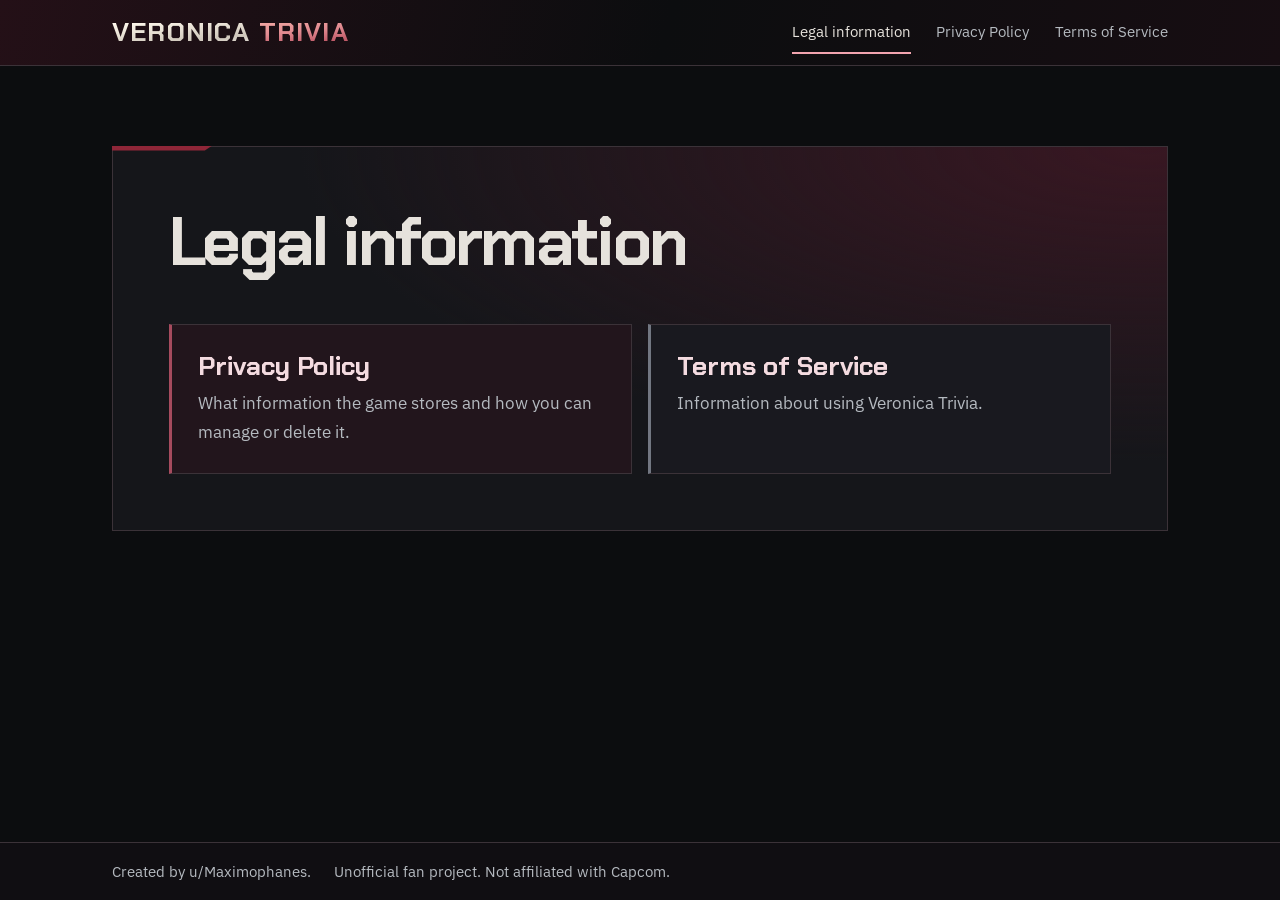
==== index.html @ 4607831f "Build local Veronica Trivia legal website" ====
<!doctype html>
<html lang="en">
<head>
  <meta charset="utf-8">
  <meta name="viewport" content="width=device-width, initial-scale=1">
  <meta name="description" content="Read the Privacy Policy and Terms of Service for Veronica Trivia.">
  <title>Veronica Trivia — Legal information</title>
  <link rel="icon" href="data:,">
  <link rel="stylesheet" href="style.css">
</head>
<body>
  <a class="skip-link" href="#main">Skip to content</a>
  <header class="site-header">
    <div class="shell masthead">
      <a class="wordmark" href="index.html"><span>Veronica</span> <span>Trivia</span></a>
      <nav aria-label="Main">
        <ul class="site-navigation">
          <li><a href="index.html" aria-current="page">Legal information</a></li>
          <li><a href="privacy.html">Privacy Policy</a></li>
          <li><a href="terms.html">Terms of Service</a></li>
        </ul>
      </nav>
    </div>
  </header>
  <main id="main" class="shell landing" tabindex="-1">
    <div class="landing-panel">
      <h1>Legal information</h1>
      <ul class="document-links">
        <li>
          <a href="privacy.html" class="document-link" aria-labelledby="privacy-label" aria-describedby="privacy-summary">
            <h2 id="privacy-label">Privacy Policy</h2>
            <p id="privacy-summary">What information the game stores and how you can manage or delete it.</p>
          </a>
        </li>
        <li>
          <a href="terms.html" class="document-link" aria-labelledby="terms-label" aria-describedby="terms-summary">
            <h2 id="terms-label">Terms of Service</h2>
            <p id="terms-summary">Information about using Veronica Trivia.</p>
          </a>
        </li>
      </ul>
    </div>
  </main>
  <footer class="site-footer">
    <div class="shell credits">
      <p>Created by u/Maximophanes.</p>
      <p>Unofficial fan project. Not affiliated with Capcom.</p>
    </div>
  </footer>
</body>
</html>
---- style.css ----
@font-face {
  font-family: "Chakra Petch";
  src: url("fonts/chakra-petch-latin-700-normal.woff2") format("woff2");
  font-style: normal;
  font-weight: 700;
  font-display: swap;
}

@font-face {
  font-family: "IBM Plex Sans";
  src: url("fonts/ibm-plex-sans-latin-400-normal.woff2") format("woff2");
  font-style: normal;
  font-weight: 400;
  font-display: swap;
}

:root {
  color-scheme: dark;
  --obsidian: #0c0d0f;
  --panel: #15161a;
  --bone: #e6e2dc;
  --muted: #b5bac0;
  --line: #3b3238;
  --oxblood: #4a101b;
  --crimson: #8f2638;
  --link: #f2a4af;
  --focus: #e0b764;
  --display: "Chakra Petch", system-ui, sans-serif;
  --gutter: clamp(1rem, 4.5vw, 2.5rem);
}

* {
  box-sizing: border-box;
}

body {
  margin: 0;
  min-block-size: 100vh;
  display: flex;
  flex-direction: column;
  background: var(--obsidian);
  color: var(--bone);
  font: 1.0625rem / 1.68 "IBM Plex Sans", system-ui, sans-serif;
}

a {
  color: var(--link);
  text-underline-offset: 0.2em;
}

a:hover {
  color: #ffd2d8;
}

a:focus-visible,
main:focus-visible {
  outline: 2px solid var(--focus);
  outline-offset: 4px;
}

.skip-link {
  position: absolute;
  inset: 0.5rem auto auto var(--gutter);
  z-index: 1;
  padding: 0.45rem 0.8rem;
  background: var(--obsidian);
  color: var(--bone);
}

.skip-link:not(:focus) {
  clip-path: inset(50%);
}

.shell {
  inline-size: min(calc(100% - var(--gutter) * 2), 66rem);
  margin-inline: auto;
}

.site-header {
  border-block-end: 1px solid var(--line);
  background: linear-gradient(105deg, #241017, var(--obsidian) 52%, #170d12);
}

.masthead {
  display: flex;
  align-items: center;
  justify-content: space-between;
  flex-wrap: wrap;
  gap: 0.15rem 1.5rem;
  padding-block: 0.65rem;
}

.wordmark {
  display: inline-block;
  color: var(--bone);
  font: 700 clamp(1.28rem, 3.8vw, 1.65rem) / 1.1 var(--display);
  letter-spacing: 0.045em;
  text-decoration: none;
  text-transform: uppercase;
}

.wordmark span:last-child {
  color: #e18b91;
}

@supports (background-clip: text) {
  .wordmark span {
    background: linear-gradient(174deg, #fff9ed 18%, #cfc7bb 70%, #e6e2dc 94%);
    background-clip: text;
    color: transparent;
  }

  .wordmark span:last-child {
    background: linear-gradient(174deg, #f3ada6 10%, #e18b91 47%, #bf5967 78%, #dd757e 96%);
    background-clip: text;
    color: transparent;
  }
}

.site-navigation,
.document-links {
  list-style: none;
  margin: 0;
  padding: 0;
}

.site-navigation {
  display: flex;
  flex-wrap: wrap;
  column-gap: clamp(0.8rem, 2.8vw, 1.6rem);
}

.site-navigation a {
  display: flex;
  align-items: center;
  min-block-size: max(44px, 1.65em);
  border-block-end: 2px solid transparent;
  color: var(--muted);
  font-size: 0.9375rem;
  text-decoration: none;
}

.site-navigation a:hover,
.site-navigation a[aria-current="page"] {
  color: var(--bone);
  border-block-end-color: var(--link);
}

.landing,
.reading {
  flex: 1;
  margin-block: clamp(2.25rem, 7vw, 5rem);
  overflow-wrap: anywhere;
}

.landing-panel {
  position: relative;
  border: 1px solid var(--line);
  padding: clamp(1.25rem, 5vw, 3.5rem);
  background:
    radial-gradient(ellipse at 98% 0%, #381722 0%, transparent 58%),
    var(--panel);
}

.landing-panel::before {
  position: absolute;
  inset: -1px auto auto -1px;
  inline-size: 6.25rem;
  block-size: 0.3rem;
  background: var(--crimson);
  clip-path: polygon(0 0, 100% 0, calc(100% - 0.45rem) 100%, 0 100%);
  content: "";
  pointer-events: none;
}

h1,
h2 {
  margin: 0;
  color: var(--bone);
  font-family: var(--display);
  line-height: 1.18;
}

.landing h1 {
  font-size: clamp(2.25rem, 6vw, 4.2rem);
  letter-spacing: -0.04em;
}

.document-links {
  display: grid;
  grid-template-columns: repeat(2, minmax(0, 1fr));
  gap: 1rem;
  margin-block-start: clamp(1.4rem, 4vw, 2.6rem);
}

.document-link {
  display: block;
  block-size: 100%;
  padding: clamp(1.05rem, 2.7vw, 1.65rem);
  border: 1px solid var(--line);
  border-inline-start: 3px solid #a64b5e;
  background: #22151c;
  text-decoration: none;
}

.document-links li + li .document-link {
  border-inline-start-color: #727782;
  background: #19191f;
}

.document-link:hover h2,
.document-link:focus-visible h2 {
  text-decoration: underline;
  text-underline-offset: 0.2em;
}

.document-link h2 {
  font-size: clamp(1.32rem, 3vw, 1.65rem);
  color: #f4dbe0;
}

.document-link p {
  margin: 0.45rem 0 0;
  color: var(--muted);
}

.reading {
  inline-size: min(calc(100% - var(--gutter) * 2), 46rem);
  margin-inline: auto;
}

.document-header {
  padding-block-end: 1.25rem;
  margin-block-end: 1.6rem;
  border-block-end: 1px solid var(--line);
}

.document-header h1 {
  font-size: clamp(1.95rem, 4.3vw, 3.25rem);
  letter-spacing: -0.035em;
  text-wrap: balance;
  text-align: start;
}

.effective-date {
  margin: 0.7rem 0 0;
  color: var(--muted);
  font-size: 0.9375rem;
}

article section {
  margin-block-start: 2rem;
}

article h2 {
  margin-block-end: 0.65rem;
  font-size: clamp(1.3rem, 2.5vw, 1.55rem);
}

article p,
article ul {
  margin-block: 0.7rem;
}

article ul {
  padding-inline-start: 1.45em;
}

article li + li {
  margin-block-start: 0.3rem;
}

.deletion-path {
  padding: 0.75rem 1rem;
  border-inline-start: 3px solid var(--crimson);
  background: #201319;
}

.document-navigation {
  display: flex;
  flex-wrap: wrap;
  gap: 0.4rem 1.5rem;
  padding-block-start: 1rem;
  margin-block-start: 2.5rem;
  border-block-start: 1px solid var(--line);
}

.document-navigation a {
  display: flex;
  align-items: center;
  min-block-size: max(44px, 1.65em);
}

.site-footer {
  border-block-start: 1px solid var(--line);
  background: #100e12;
}

.credits {
  display: flex;
  align-items: baseline;
  flex-wrap: wrap;
  gap: 0.25rem 1.45rem;
  padding-block: 1rem;
  color: var(--muted);
  font-size: 0.9375rem;
  overflow-wrap: anywhere;
}

.credits p {
  margin: 0;
}

@media (max-width: 39rem) {
  .document-links {
    grid-template-columns: minmax(0, 1fr);
  }
}

@media (forced-colors: active) {
  .wordmark span,
  .wordmark span:last-child {
    color: LinkText;
    background: none;
  }

  .site-navigation a[aria-current="page"] {
    border-block-end-color: LinkText;
  }

  a:focus-visible,
  main:focus-visible {
    outline-color: Highlight;
  }
}
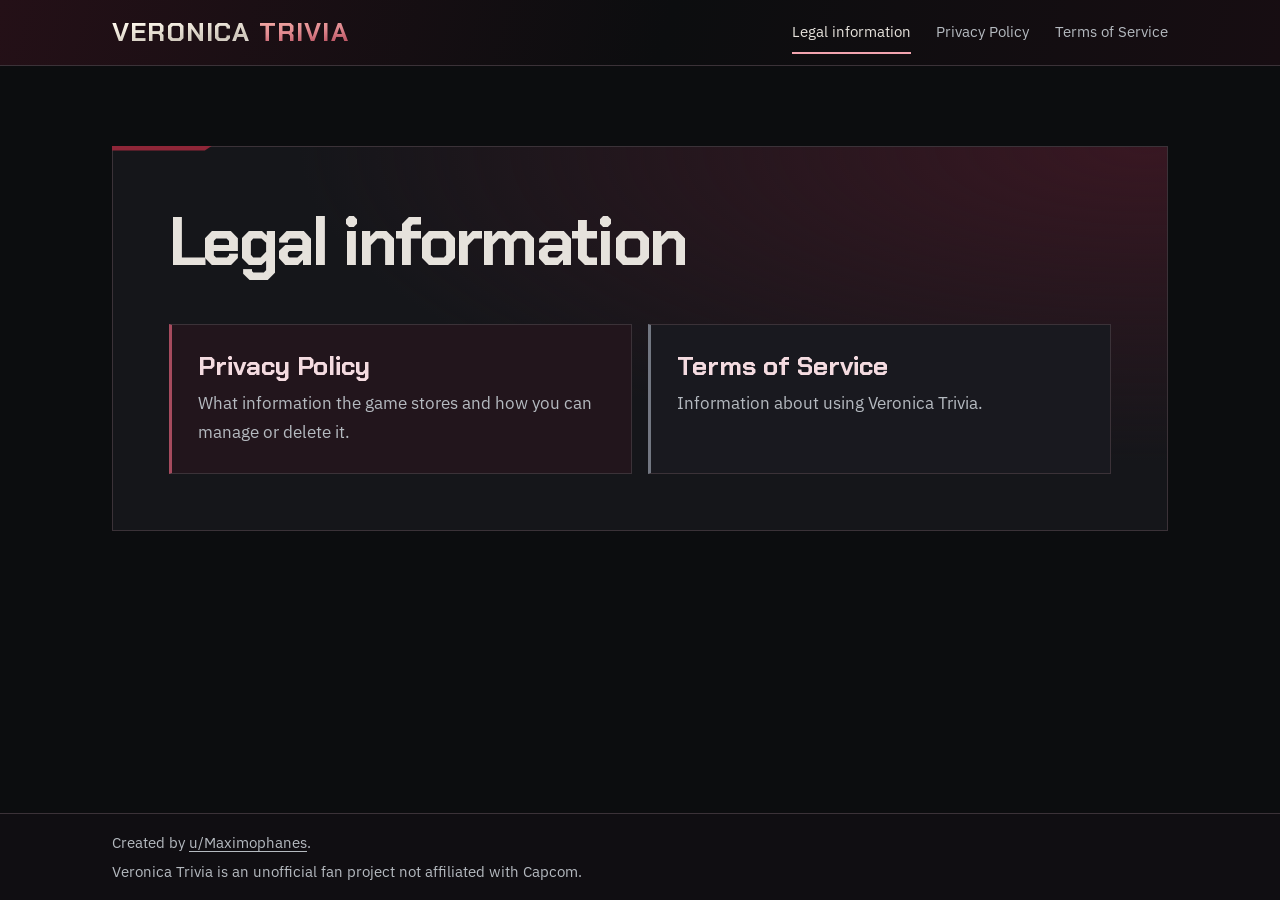
==== commit af3899eb: "Standardize the legal page footers" ====
--- a/index.html
+++ b/index.html
@@ -43,8 +43,8 @@
   </main>
   <footer class="site-footer">
     <div class="shell credits">
-      <p>Created by u/Maximophanes.</p>
-      <p>Unofficial fan project. Not affiliated with Capcom.</p>
+      <p>Created by <a href="https://www.reddit.com/message/compose/?to=Maximophanes">u/Maximophanes</a>.</p>
+      <p>Veronica Trivia is an unofficial fan project not affiliated with Capcom.</p>
     </div>
   </footer>
 </body>
--- a/style.css
+++ b/style.css
@@ -297,10 +297,8 @@
 }
 
 .credits {
-  display: flex;
-  align-items: baseline;
-  flex-wrap: wrap;
-  gap: 0.25rem 1.45rem;
+  display: grid;
+  gap: 0.25rem;
   padding-block: 1rem;
   color: var(--muted);
   font-size: 0.9375rem;
@@ -309,6 +307,10 @@
 
 .credits p {
   margin: 0;
+}
+
+.credits a {
+  color: inherit;
 }
 
 @media (max-width: 39rem) {
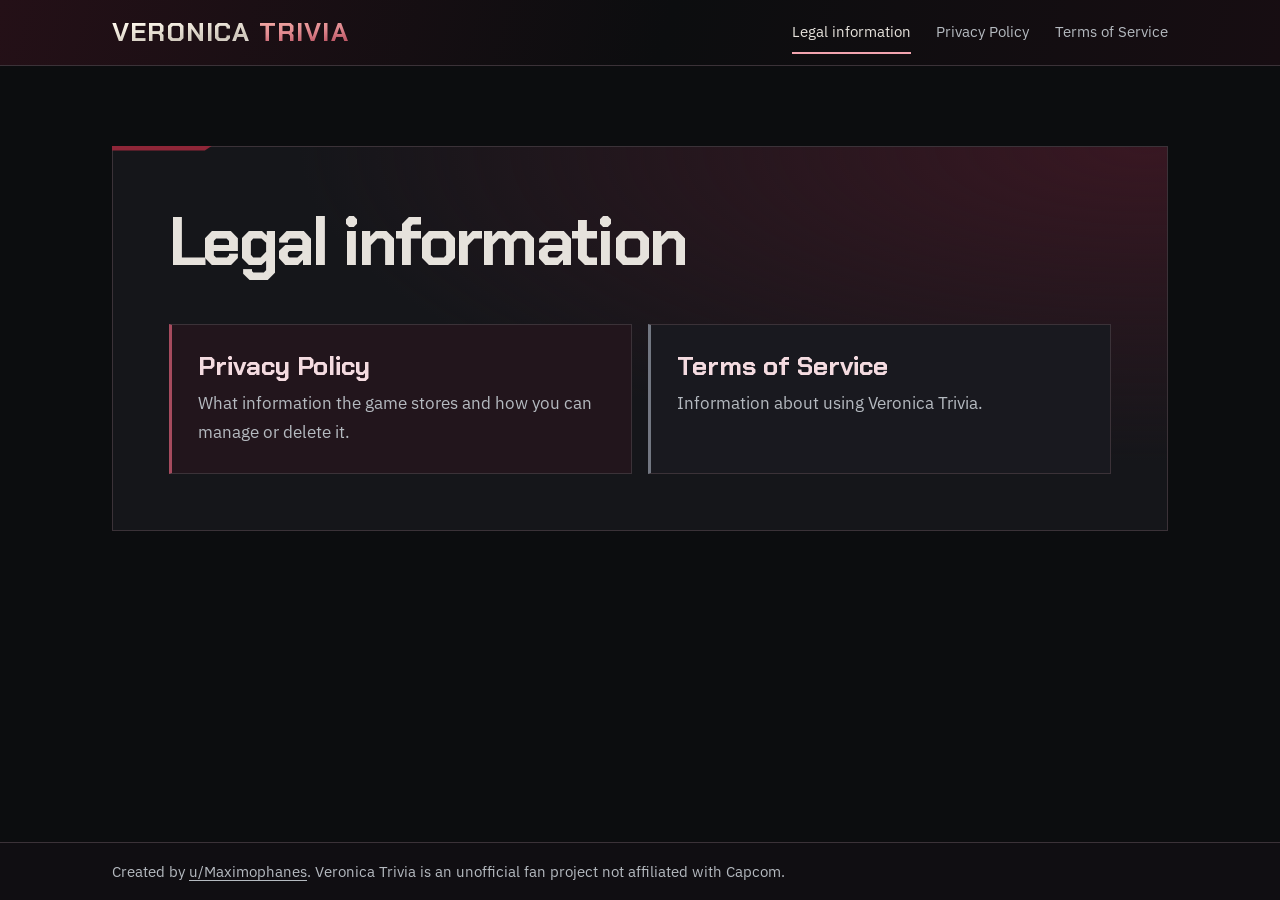
==== commit bc5aab34: "Use a single paragraph in legal footers" ====
--- a/index.html
+++ b/index.html
@@ -43,8 +43,7 @@
   </main>
   <footer class="site-footer">
     <div class="shell credits">
-      <p>Created by <a href="https://www.reddit.com/message/compose/?to=Maximophanes">u/Maximophanes</a>.</p>
-      <p>Veronica Trivia is an unofficial fan project not affiliated with Capcom.</p>
+      <p>Created by <a href="https://www.reddit.com/message/compose/?to=Maximophanes">u/Maximophanes</a>. Veronica Trivia is an unofficial fan project not affiliated with Capcom.</p>
     </div>
   </footer>
 </body>
--- a/style.css
+++ b/style.css
@@ -297,8 +297,6 @@
 }
 
 .credits {
-  display: grid;
-  gap: 0.25rem;
   padding-block: 1rem;
   color: var(--muted);
   font-size: 0.9375rem;
